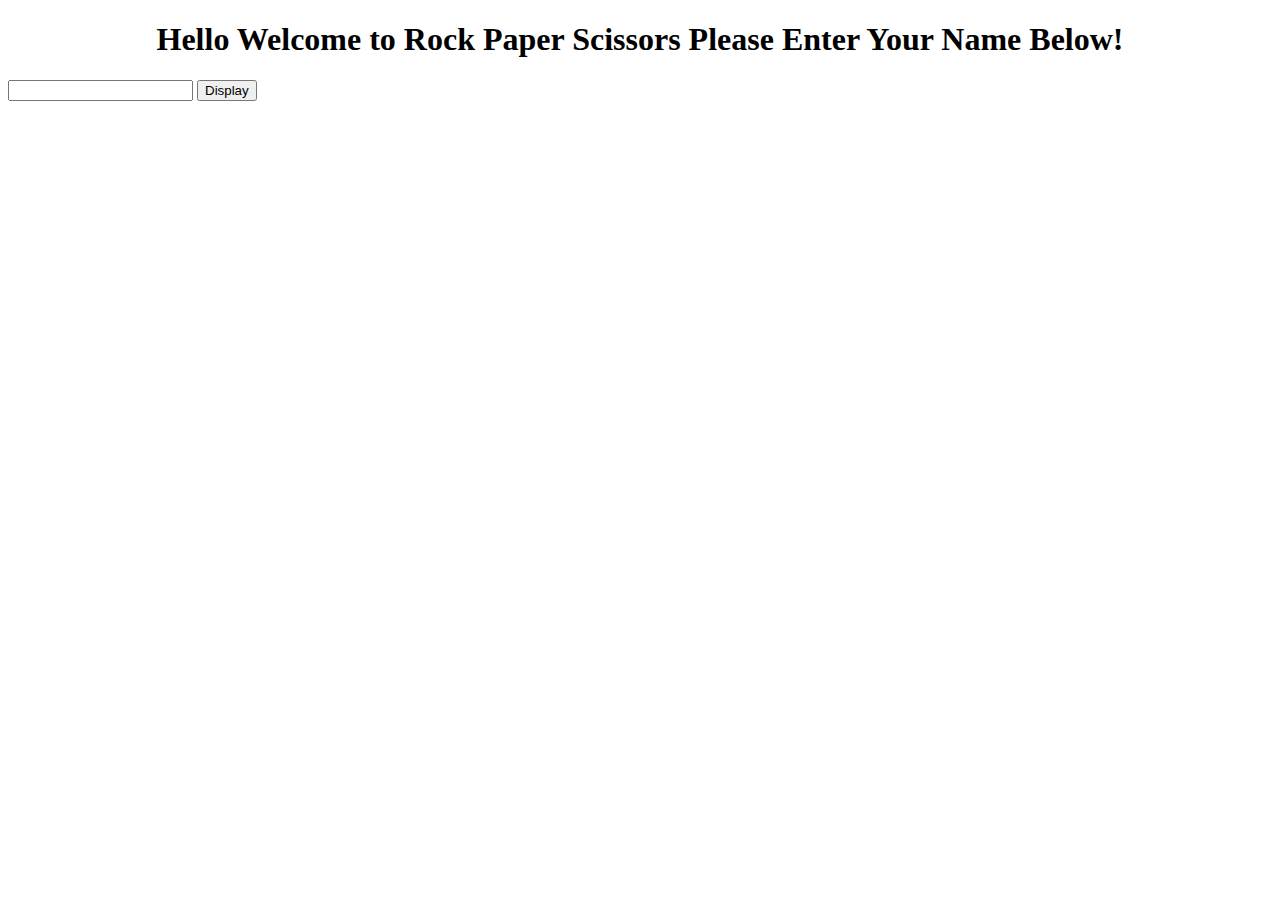
==== intro.html @ fc3d274f "Added JS and a intro page" ====
<!DOCTYPE html>
<html lang="en">
  <head>
    <title>Title</title>
    <!-- Required meta tags -->
    <meta charset="utf-8" />
    <meta
      name="viewport"
      content="width=device-width, initial-scale=1, shrink-to-fit=no"
    />

    <!-- Bootstrap CSS v5.2.1 -->
    <link
      href="https://cdn.jsdelivr.net/npm/bootstrap@5.3.2/dist/css/bootstrap.min.css"
      rel="stylesheet"
      integrity="sha384-T3c6CoIi6uLrA9TneNEoa7RxnatzjcDSCmG1MXxSR1GAsXEV/Dwwykc2MPK8M2HN"
      crossorigin="anonymous"
    />
    <link rel="stylesheet" href="intro.css" />
  </head>

  <body>
    <header>
      <!-- place navbar here -->
    </header>
    <main>
      <div class="container-fluid">
        <div class="row">
          <div class="col-12">
            <h1>
              Hello Welcome to Rock Paper Scissors Please Enter Your Name Below!
            </h1>
          </div>
        </div>
        <div class="row">
          <div class="col-12">
            <input type="text" id="inputBox" />
            <button>Display</button>
          </div>
        </div>
      </div>
    </main>
    <footer>
      <!-- place footer here -->
    </footer>
    <!-- Bootstrap JavaScript Libraries -->
    <script
      src="https://cdn.jsdelivr.net/npm/@popperjs/core@2.11.8/dist/umd/popper.min.js"
      integrity="sha384-I7E8VVD/ismYTF4hNIPjVp/Zjvgyol6VFvRkX/vR+Vc4jQkC+hVqc2pM8ODewa9r"
      crossorigin="anonymous"
    ></script>

    <script
      src="https://cdn.jsdelivr.net/npm/bootstrap@5.3.2/dist/js/bootstrap.min.js"
      integrity="sha384-BBtl+eGJRgqQAUMxJ7pMwbEyER4l1g+O15P+16Ep7Q9Q+zqX6gSbd85u4mG4QzX+"
      crossorigin="anonymous"
    ></script>
    <script src="script.js"></script>
  </body>
</html>
---- intro.css ----
h1 {
    text-align: center;

}
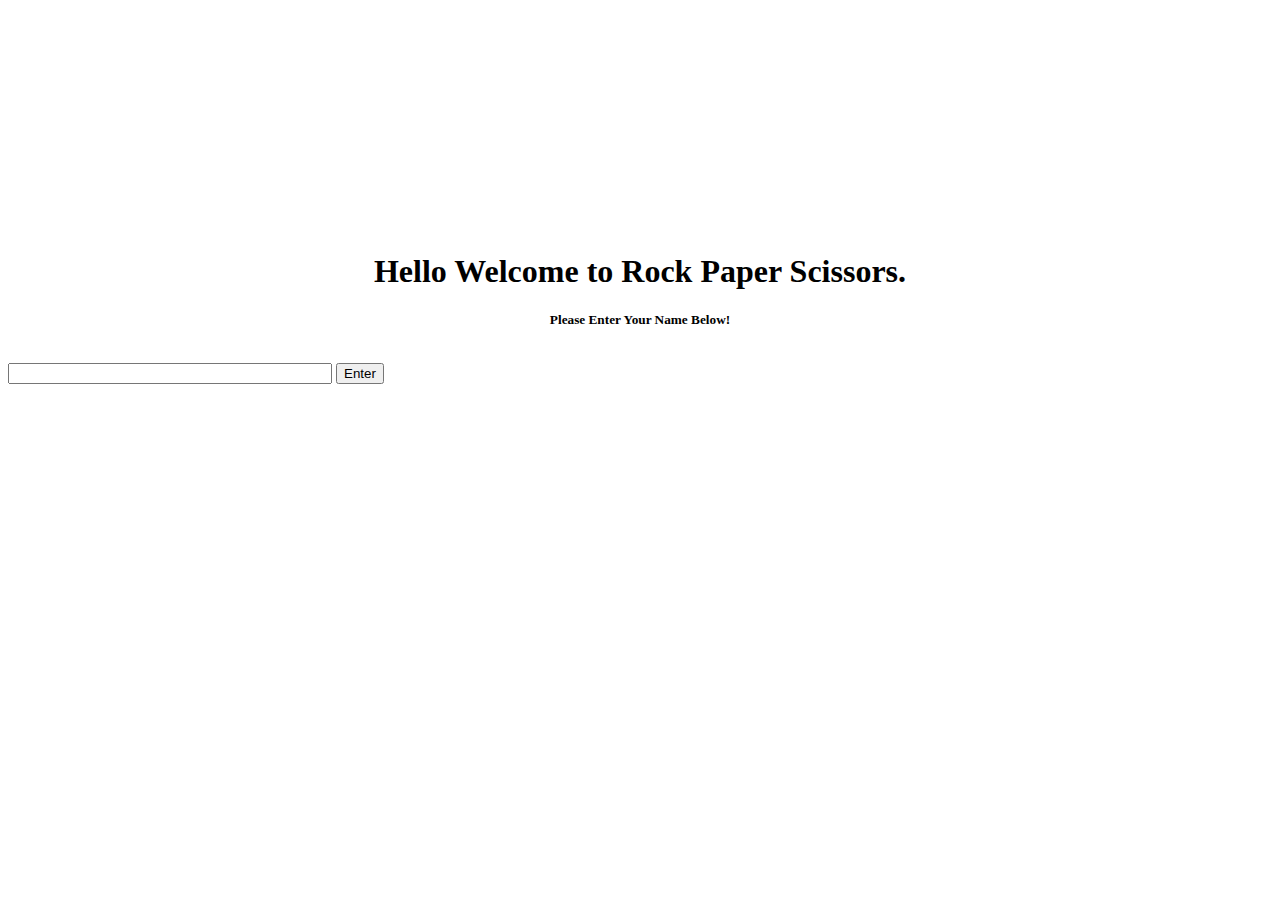
==== commit 8f97b33d: "Centered stuff on intro page" ====
--- a/intro.html
+++ b/intro.html
@@ -27,15 +27,14 @@
       <div class="container-fluid">
         <div class="row">
           <div class="col-12">
-            <h1>
-              Hello Welcome to Rock Paper Scissors Please Enter Your Name Below!
-            </h1>
+            <h1>Hello Welcome to Rock Paper Scissors.</h1>
+            <h5>Please Enter Your Name Below!</h5>
           </div>
         </div>
         <div class="row">
-          <div class="col-12">
+          <div class="col-12 text-center textBox">
             <input type="text" id="inputBox" />
-            <button>Display</button>
+            <button>Enter</button>
           </div>
         </div>
       </div>
--- a/intro.css
+++ b/intro.css
@@ -2,3 +2,16 @@
     text-align: center;
 
 }
+
+h5 {
+    text-align: center;
+}
+
+.container-fluid {
+    margin-top: 20%;
+}
+
+#inputBox {
+    margin-top: 1%;
+    width: 25%;
+}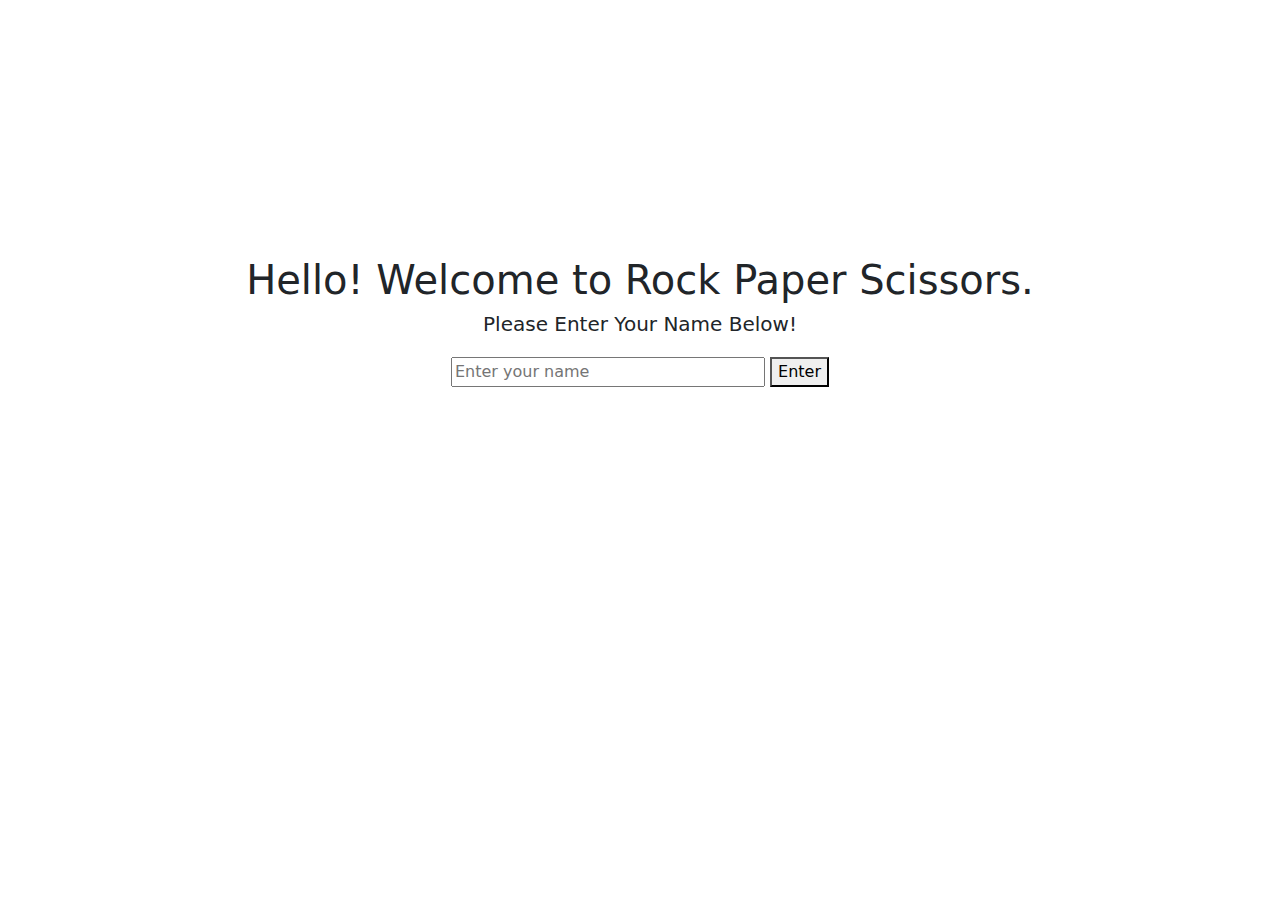
==== commit 0a389c2f: "Made a name input" ====
--- a/intro.html
+++ b/intro.html
@@ -1,47 +1,41 @@
 <!DOCTYPE html>
 <html lang="en">
   <head>
-    <title>Title</title>
-    <!-- Required meta tags -->
+    <title>Rock Paper Scissors</title>
     <meta charset="utf-8" />
     <meta
       name="viewport"
       content="width=device-width, initial-scale=1, shrink-to-fit=no"
     />
 
-    <!-- Bootstrap CSS v5.2.1 -->
+    <!-- Bootstrap CSS -->
     <link
       href="https://cdn.jsdelivr.net/npm/bootstrap@5.3.2/dist/css/bootstrap.min.css"
       rel="stylesheet"
-      integrity="sha384-T3c6CoIi6uLrA9TneNEoa7RxnatzjcDSCmG1MXxSR1GAsXEV/Dwwykc2MPK8M2HN"
       crossorigin="anonymous"
     />
     <link rel="stylesheet" href="intro.css" />
   </head>
 
   <body>
-    <header>
-      <!-- place navbar here -->
-    </header>
+    <header></header>
     <main>
       <div class="container-fluid">
         <div class="row">
           <div class="col-12">
-            <h1>Hello Welcome to Rock Paper Scissors.</h1>
+            <h1>Hello! Welcome to Rock Paper Scissors.</h1>
             <h5>Please Enter Your Name Below!</h5>
           </div>
         </div>
         <div class="row">
           <div class="col-12 text-center textBox">
-            <input type="text" id="inputBox" />
-            <button>Enter</button>
+            <input type="text" id="inputBox" placeholder="Enter your name" />
+            <button onclick="submitName()">Enter</button>
           </div>
         </div>
       </div>
     </main>
-    <footer>
-      <!-- place footer here -->
-    </footer>
+    <footer></footer>
     <!-- Bootstrap JavaScript Libraries -->
     <script
       src="https://cdn.jsdelivr.net/npm/@popperjs/core@2.11.8/dist/umd/popper.min.js"
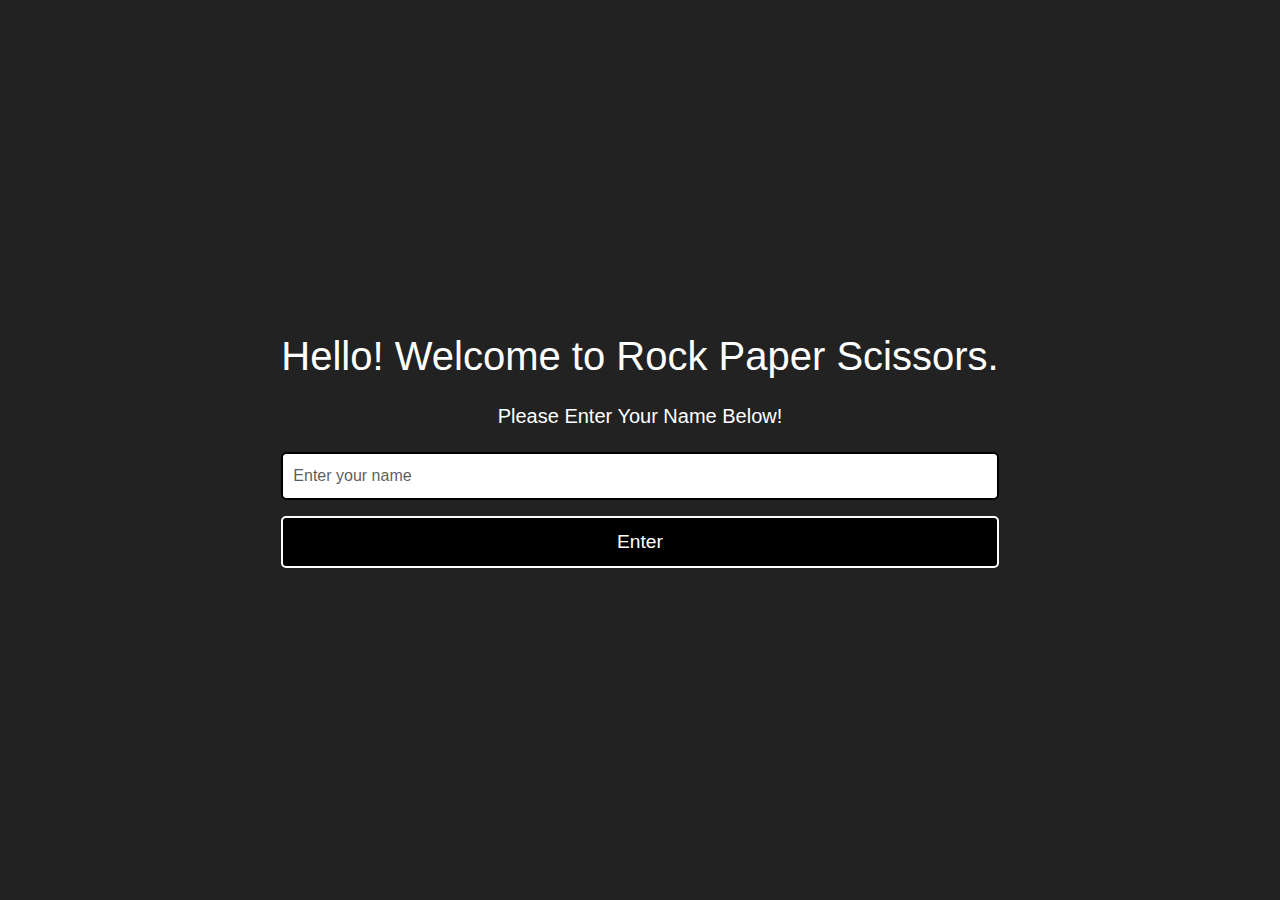
==== commit 3ed49474: "Styled intro page" ====
--- a/intro.html
+++ b/intro.html
@@ -20,22 +20,25 @@
   <body>
     <header></header>
     <main>
-      <div class="container-fluid">
-        <div class="row">
-          <div class="col-12">
-            <h1>Hello! Welcome to Rock Paper Scissors.</h1>
-            <h5>Please Enter Your Name Below!</h5>
-          </div>
-        </div>
-        <div class="row">
-          <div class="col-12 text-center textBox">
-            <input type="text" id="inputBox" placeholder="Enter your name" />
-            <button onclick="submitName()">Enter</button>
-          </div>
+      <div
+        class="container-fluid d-flex justify-content-center align-items-center"
+      >
+        <div class="text-center p-4 text-white rounded">
+          <h1 class="mb-4">Hello! Welcome to Rock Paper Scissors.</h1>
+          <h5 class="mb-4">Please Enter Your Name Below!</h5>
+          <!-- Text Box -->
+          <input
+            type="text"
+            id="inputBox"
+            class="form-control mb-3"
+            placeholder="Enter your name"
+          />
+          <button onclick="submitName()" class="btn-lg w-100">Enter</button>
         </div>
       </div>
     </main>
     <footer></footer>
+
     <!-- Bootstrap JavaScript Libraries -->
     <script
       src="https://cdn.jsdelivr.net/npm/@popperjs/core@2.11.8/dist/umd/popper.min.js"
--- a/intro.css
+++ b/intro.css
@@ -1,17 +1,41 @@
-h1 {
-    text-align: center;
-
-}
-
-h5 {
-    text-align: center;
-}
-
-.container-fluid {
-    margin-top: 20%;
-}
-
-#inputBox {
-    margin-top: 1%;
-    width: 25%;
-}+body {
+    background-color: #222222; 
+    font-family: 'Arial', sans-serif;
+  }
+  
+  h1 {
+    color: white;
+  }
+  
+  h5 {
+    color: white;
+  }
+  
+  .container-fluid {
+    height: 100vh;
+  }
+  
+  #inputBox {
+    width: 100%;
+    margin-bottom: 15px;
+    border: 2px solid black;
+    border-radius: 5px;
+    padding: 10px;
+    background-color: white;
+    color: white;
+  }
+  
+  button {
+    border: 2px solid white;
+    border-radius: 5px;
+    padding: 10px;
+    font-size: 1.2rem;
+    background-color: black;
+    color: white;
+    transition: background-color 0.3s ease;
+  }
+  
+  button:hover {
+    background-color: #222222;
+  }
+  